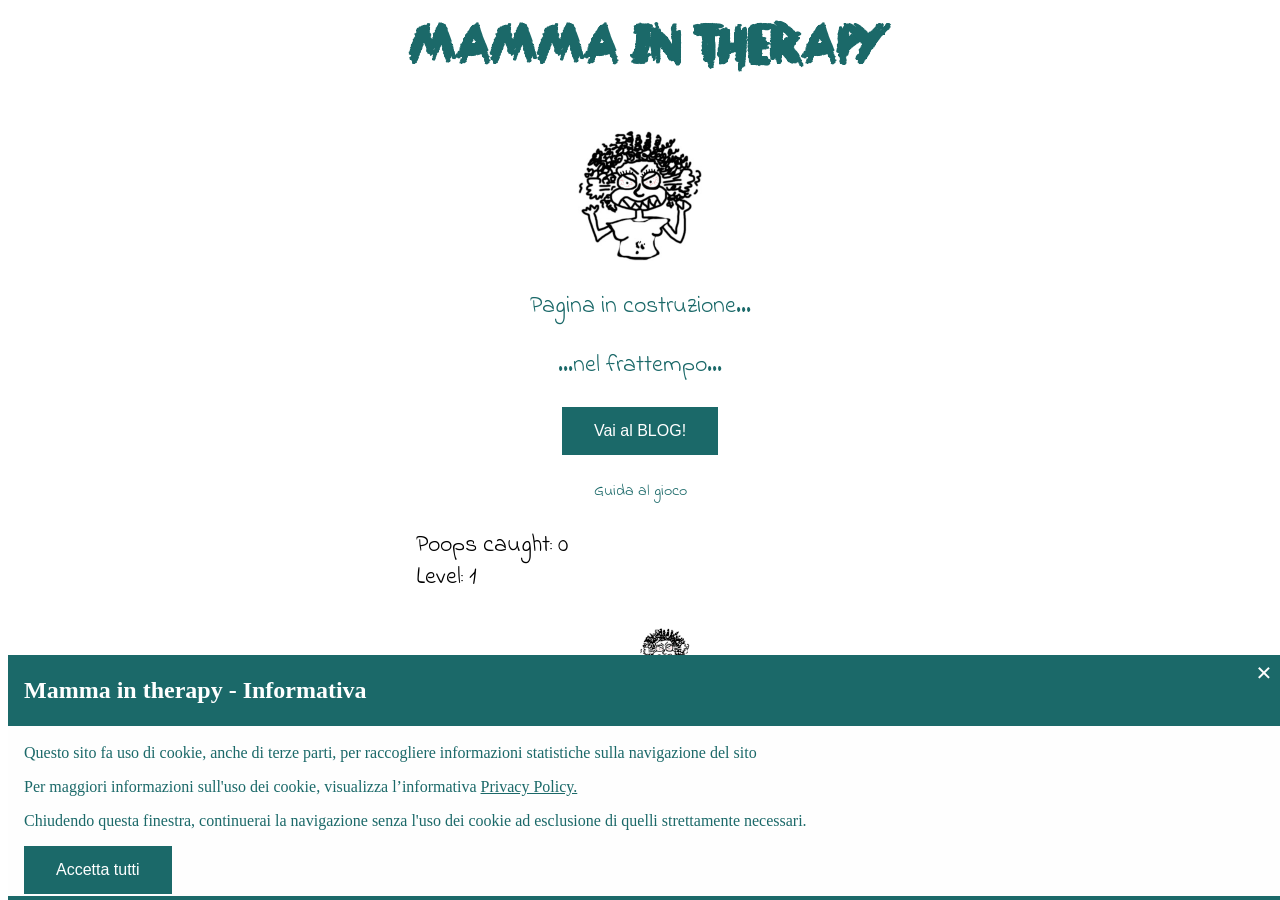
==== index.html @ 865dc008 "Initial import" ====
<!doctype html>

<html lang="it">
<head>
  <meta charset="utf-8">
  <meta name="viewport" content="width=device-width, initial-scale=1">

  <title>mammaintherapy - Home Page</title>
  <meta name="description" content="Storie di sopravvivenza familiare: esperienze di vita, amore e tanto disagio">
  <meta name="author" content="Beatrice Santucci">

  <meta property="og:title" content="mammaintherapy - Home Page">
  <meta property="og:type" content="website">
  <meta property="og:url" content="https://mammaintherapy.it/">
  <meta property="og:description" content="Storie di sopravvivenza familiare: esperienze di vita, amore e tanto disagio">
  <!--<meta property="og:image" content="image.png">-->

  <link rel="icon" href="/favicon.ico">

  
 <link href='https://fonts.googleapis.com' rel='preconnect'/>
<link crossorigin='anonymous' href='https://fonts.gstatic.com' rel='preconnect'/>
<link href='https://fonts.googleapis.com' rel='preconnect'/>
<link crossorigin='anonymous' href='https://fonts.gstatic.com' rel='preconnect'/>
<link href='https://fonts.googleapis.com/css2?family=Indie+Flower&amp;family=Rock+Salt&amp;display=swap' rel='stylesheet'/>
<script src="https://ajax.googleapis.com/ajax/libs/jquery/3.5.1/jquery.min.js"></script>
<link href="css/style.css" rel="stylesheet"/>
<script src="js/mit.js"></script>


</head>
<body>
	
<div class="wrapper homepage">
  <header class="main-head"><h1>MAMMA IN THERAPY</h1></header>
  <article class="content">
    <img src="img/logo.jpg" width="125" alt="Logo Mamma in therapy"/>
    
  <p>Pagina in costruzione...</p>
  <p>...nel frattempo...</p>
  <p><button type="button"  class="button" onclick="goToBlog();">Vai al BLOG!</button></p>
  
<div class="tooltip">Guida al gioco
  <span class="tooltiptext">Nessuno ha le istruzioni....</span>
</div>
   <div>
   <canvas id="responsive-canvas" ></canvas>
    <script src="js/game_v1.js"></script>
</div>
  </article>
  <aside class="side"></aside>
  <div class="ad"></div>
  <footer class="main-footer">
	<a href="https://www.instagram.com/mammaintherapy/"><img src="img/instagram.jpeg" width="50" alt="instagram"/> </a><a href="https://www.facebook.com/MammainTherapy"><img src="img/logo_fb.png" width="50" alt="Facebook"/> </a>
    <p>© 2022 Mamma in Therapy |  <a href="https://blog.mammaintherapy.it/p/privacy-policy-semplificata.html" title="Privacy Policy."> Privacy Policy</a> | <a href="mailto:info@mammaintherapy.it">Contattami</a> </p>
  </footer>
</div>
	
</body>

<!-- Google Analytics -->
<script>
function goToBlog(){
gaSendEvent("link","goToBlog","goToBlog");
window.location.href='https://blog.mammaintherapy.it/';
}

</script>
<!-- End Google Analytics -->

</html>
---- css/style.css ----
@font-face { font-family: ThinkNothing; src: url('ThinkNothing.otf'); } 


body {
	background-color:white;
	color:#1b6969;
	height: 90vh;
}

.homepage body {
	background-color:white;
	color:#1b6969;
	height: 90vh;
	text-align: center;
}

.homepage {
	text-align: center;
}
.homepage h1 {
            font-family: 'ThinkNothing';
			margin-top: 0.3em;
			
			font-size: 3.0em;
        }
        
.homepage p{
	text-align: center;
	font-family: 'Indie Flower';
	font-size: 1.5em;
}

.banner_wrapper p{
	text-align: center;
	font-size: 1.5em;
	family: 'Open Sans';
}

.main-footer p{
	text-align: center;
	font-family: 'Indie Flower';
	font-size: 1em;
}

a {
	color: #1b6969;
}

.button {
  background-color: #1b6969; /* Green */
  border: none;
  color: white;
  padding: 15px 32px;
  text-align: center;
  text-decoration: none;
cursor: pointer;
  font-size: 16px;
}

#responsive-canvas {
  width: 100%;
  min-height: 200px;
  max-height: 250px;
  max-width: 512px;
}

.main-head {
  grid-area: header;
}
.content {
  grid-area: content;
}
.main-nav {
  grid-area: nav;
}
.side {
  grid-area: sidebar;
}
.ad {
  grid-area: ad;
}
.main-footer {
  grid-area: footer;
}

.wrapper {
  display: grid;
  gap: 20px;
  grid-template-areas:
    "header"
    "nav"
    "content"
    "sidebar"
    "ad"
    "footer";
}

.tooltip {
  position: relative;
  display: inline-block;
  font-family: 'Indie Flower';
}

.tooltip .tooltiptext {
  visibility: hidden;
  width: 120px;
  background-color: #555;
  color: #fff;
  text-align: center;
  border-radius: 6px;
  padding: 5px 0;
  position: absolute;
  z-index: 1;
  bottom: 50%;
  left: 50%;
  margin-left: -5px;
  opacity: 0;
  transition: opacity 0.3s;
}

.tooltip .tooltiptext::after {
  content: "";
  position: absolute;
  top: 100%;
  left: 50%;
  margin-left: -5px;
  border-width: 5px;
  border-style: solid;
  border-color: #555 transparent transparent transparent;
}

.tooltip:hover .tooltiptext {
  visibility: visible;
  opacity: 1;
}

/* The Modal (background) */
.modal {
  display: none; /* Hidden by default */
  position: fixed; /* Stay in place */
  z-index: 1; /* Sit on top */
  left: 0;
  top: 0;
  width: 100%; /* Full width */
  height: 100%; /* Full height */
  overflow: auto; /* Enable scroll if needed */
  background-color: rgb(0,0,0); /* Fallback color */
  background-color: rgba(0,0,0,0.4); /* Black w/ opacity */
  -webkit-animation-name: fadeIn; /* Fade in the background */
  -webkit-animation-duration: 0.4s;
  animation-name: fadeIn;
  animation-duration: 0.4s
}

/* Modal Content */
.modal-content {
  position: fixed;
  bottom: 0;
  background-color: #fefefe;
  width: 100%;
  z-index: 100;
  -webkit-animation-name: slideIn;
  -webkit-animation-duration: 0.4s;
  animation-name: slideIn;
  animation-duration: 0.4s
}

/* The Close Button */
.close {
  color: white;
  float: right;
  font-size: 28px;
  font-weight: bold;
}

.close:hover,
.close:focus {
  color: #000;
  text-decoration: none;
  cursor: pointer;
}

.modal-header {
  padding: 2px 16px;
  background-color: #1b6969;
  color: white;
}

.modal-body {padding: 2px 16px;}

.modal-footer {
  padding: 2px 16px;
  background-color: #1b6969;
  color: white;
}

/* Add Animation */
@-webkit-keyframes slideIn {
  from {bottom: -300px; opacity: 0} 
  to {bottom: 0; opacity: 1}
}

@keyframes slideIn {
  from {bottom: -300px; opacity: 0}
  to {bottom: 0; opacity: 1}
}

@-webkit-keyframes fadeIn {
  from {opacity: 0} 
  to {opacity: 1}
}

@keyframes fadeIn {
  from {opacity: 0} 
  to {opacity: 1}
}


@media (min-width: 500px) {
  .wrapper {
    grid-template-columns: 1fr 3fr;
    grid-template-areas:
      "header  header"
      "nav     nav"
      "sidebar content"
      "ad      footer";
  }
  nav ul {
    display: flex;
    justify-content: space-between;
  }
}

@media (min-width: 700px) {
  .wrapper {
    grid-template-columns: 1fr 4fr 1fr;
    grid-template-areas:
      "header header  header"
      "nav    content sidebar"
      "nav    content ad"
      "footer footer  footer"
   }
   nav ul {
     flex-direction: column;
   }
}
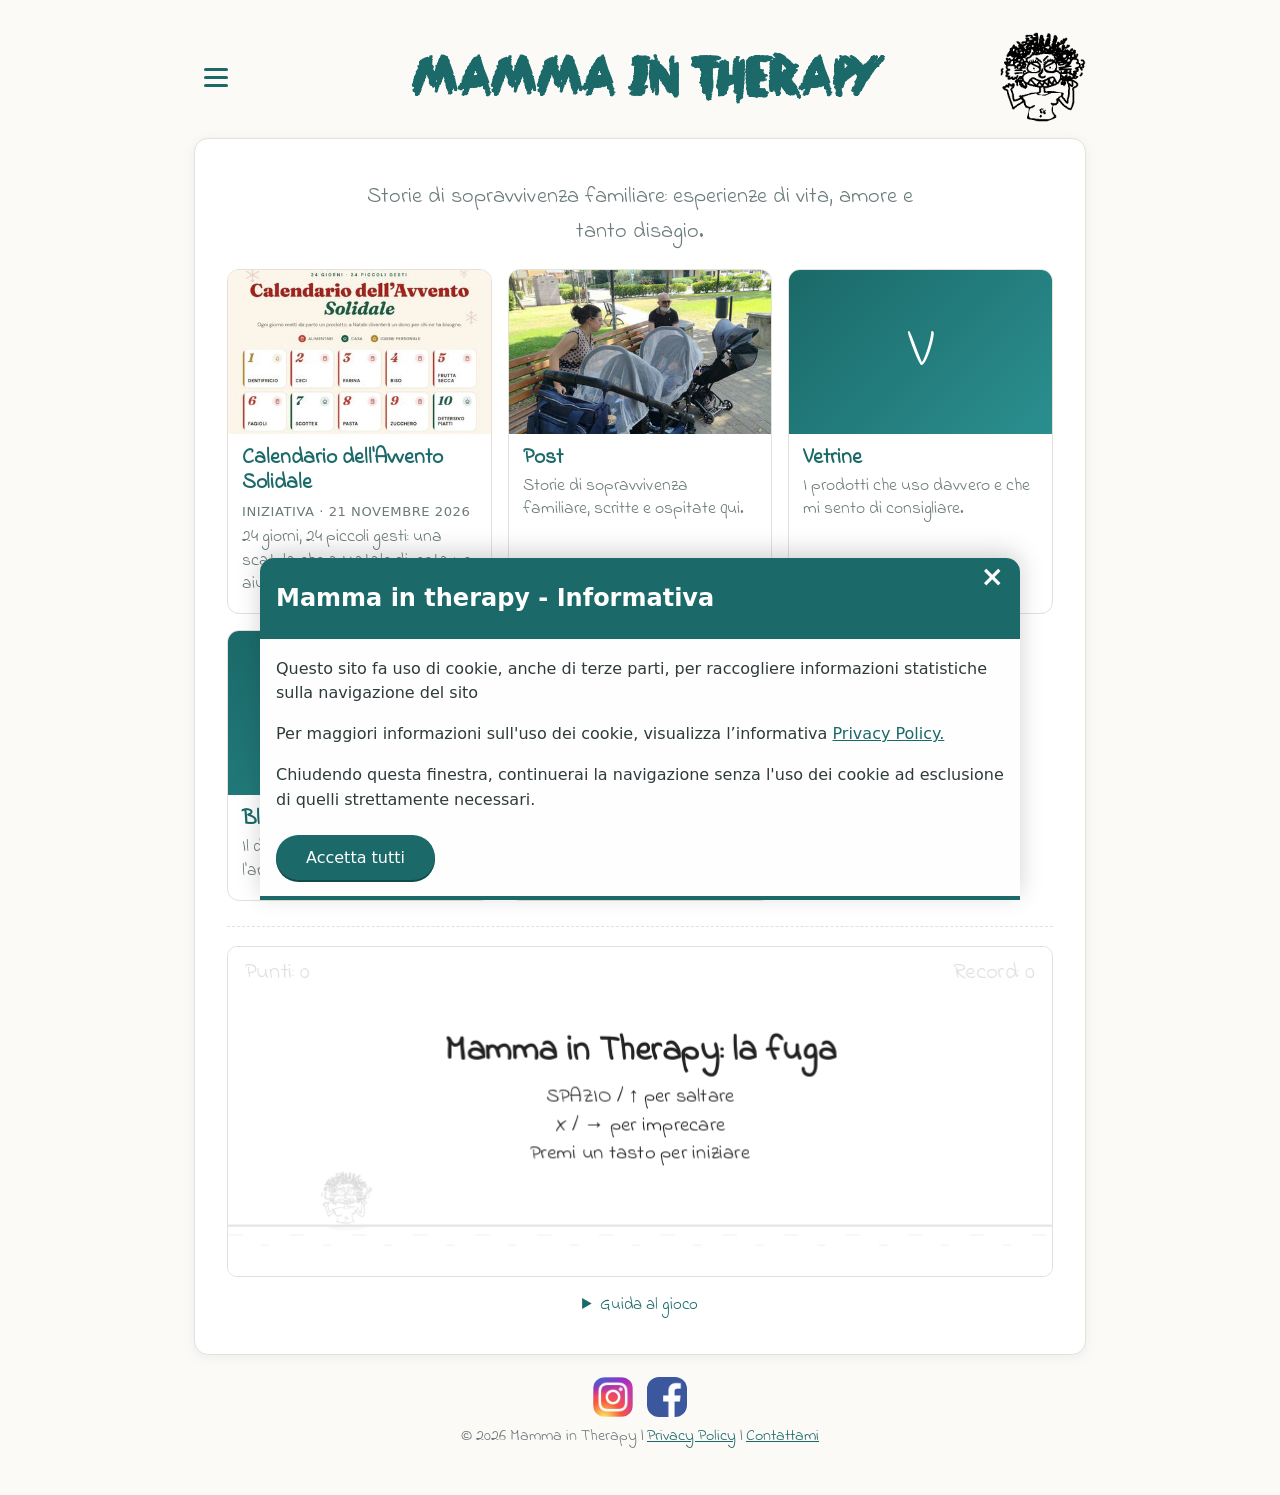
==== commit f5dadcb7: "Site v2: navigation, sections, post template, lighter pages Navigation and sections - Shared header " ====
--- a/index.html
+++ b/index.html
@@ -8,64 +8,126 @@
   <title>mammaintherapy - Home Page</title>
   <meta name="description" content="Storie di sopravvivenza familiare: esperienze di vita, amore e tanto disagio">
   <meta name="author" content="Beatrice Santucci">
+  <meta name="theme-color" content="#1b6969">
 
   <meta property="og:title" content="mammaintherapy - Home Page">
   <meta property="og:type" content="website">
   <meta property="og:url" content="https://mammaintherapy.it/">
   <meta property="og:description" content="Storie di sopravvivenza familiare: esperienze di vita, amore e tanto disagio">
-  <!--<meta property="og:image" content="image.png">-->
+  <meta property="og:image" content="https://mammaintherapy.it/img/logo-250.png">
 
   <link rel="icon" href="/favicon.ico">
 
-  
- <link href='https://fonts.googleapis.com' rel='preconnect'/>
-<link crossorigin='anonymous' href='https://fonts.gstatic.com' rel='preconnect'/>
-<link href='https://fonts.googleapis.com' rel='preconnect'/>
-<link crossorigin='anonymous' href='https://fonts.gstatic.com' rel='preconnect'/>
-<link href='https://fonts.googleapis.com/css2?family=Indie+Flower&amp;family=Rock+Salt&amp;display=swap' rel='stylesheet'/>
-<script src="https://ajax.googleapis.com/ajax/libs/jquery/3.5.1/jquery.min.js"></script>
-<link href="css/style.css" rel="stylesheet"/>
-<script src="js/mit.js"></script>
-
-
+  <link rel="preconnect" href="https://fonts.googleapis.com">
+  <link rel="preconnect" href="https://fonts.gstatic.com" crossorigin>
+  <link rel="preload" href="css/ThinkNothing.woff2" as="font" type="font/woff2" crossorigin>
+  <link href="https://fonts.googleapis.com/css2?family=Indie+Flower&amp;display=swap" rel="stylesheet">
+  <link href="css/style.css" rel="stylesheet">
+  <script src="js/mit.js" defer></script>
+  <script src="js/game_v2.js" defer></script>
 </head>
 <body>
-	
+
 <div class="wrapper homepage">
-  <header class="main-head"><h1>MAMMA IN THERAPY</h1></header>
-  <article class="content">
-    <img src="img/logo.jpg" width="125" alt="Logo Mamma in therapy"/>
-    
-  <p>Pagina in costruzione...</p>
-  <p>...nel frattempo...</p>
-  <p><button type="button"  class="button" onclick="goToBlog();">Vai al BLOG!</button></p>
-  
-<div class="tooltip">Guida al gioco
-  <span class="tooltiptext">Nessuno ha le istruzioni....</span>
-</div>
-   <div>
-   <canvas id="responsive-canvas" ></canvas>
-    <script src="js/game_v1.js"></script>
-</div>
-  </article>
-  <aside class="side"></aside>
-  <div class="ad"></div>
+  <header class="main-head">
+    <nav class="main-nav" aria-label="Menu principale">
+      <details class="menu">
+        <summary aria-label="Apri il menu" title="Menu"><span class="menu-icon"></span></summary>
+        <ul class="menu-list">
+          <li><a href="/" aria-current="page">Home</a></li>
+          <li><a href="/vetrine.html">Vetrine</a></li>
+          <li><a href="https://blog.mammaintherapy.it/">Blog</a></li>
+          <li><a href="/post.html">Post</a></li>
+          <li><a href="/iniziative.html">Iniziative</a></li>
+          <li><a href="/about-me.html">About me</a></li>
+        </ul>
+      </details>
+    </nav>
+    <h1><a href="/">MAMMA IN THERAPY</a></h1>
+    <img class="head-logo" src="img/logo-250.png" width="86" height="90" alt="Logo Mamma in therapy">
+  </header>
+
+  <main class="content">
+    <p class="lead section-intro">Storie di sopravvivenza familiare: esperienze di vita, amore e tanto disagio.</p>
+
+    <ul class="cards">
+      <li>
+      <a class="card" href="/articles/20261121_calendario_avvento.html">
+        <img class="card-cover" src="img/articles/20261121_calendario_avvento-400.jpg" width="400" height="250" alt="Calendario dell'Avvento Solidale" loading="lazy">
+        <div class="card-body">
+          <h3 class="card-title">Calendario dell'Avvento Solidale</h3>
+        <p class="card-meta">Iniziativa · 21 Novembre 2026</p>
+          <p class="card-text">24 giorni, 24 piccoli gesti: una scatola che a Natale diventa un aiuto concreto.</p>
+        </div>
+      </a>
+      </li>
+      <li>
+      <a class="card" href="/post.html">
+        <img class="card-cover" src="img/articles/i-nuovi-noi-400.jpg" width="400" height="250" alt="I nuovi Noi" loading="lazy">
+        <div class="card-body">
+          <h3 class="card-title">Post</h3>
+          <p class="card-text">Storie di sopravvivenza familiare, scritte e ospitate qui.</p>
+        </div>
+      </a>
+      </li>
+      <li>
+      <a class="card" href="/vetrine.html">
+        <span class="card-cover card-cover--draw" aria-hidden="true">V</span>
+        <div class="card-body">
+          <h3 class="card-title">Vetrine</h3>
+          <p class="card-text">I prodotti che uso davvero e che mi sento di consigliare.</p>
+        </div>
+      </a>
+      </li>
+      <li>
+      <a class="card" href="https://blog.mammaintherapy.it/" rel="noopener" onclick="goToBlog(); return false;">
+        <span class="card-cover card-cover--draw" aria-hidden="true">B</span>
+        <div class="card-body">
+          <h3 class="card-title">Blog</h3>
+          <p class="card-text">Il diario completo, con tutto l'archivio degli anni passati.</p>
+        </div>
+      </a>
+      </li>
+      <li>
+      <a class="card" href="/about-me.html">
+        <img class="card-cover" src="img/articles/about-me-400.jpg" width="400" height="250" alt="Primo piano in bianco e nero degli occhi di Beatrice" loading="lazy">
+        <div class="card-body">
+          <h3 class="card-title">About me</h3>
+          <p class="card-text">Chi sono, come è nato Mamma in Therapy e perché.</p>
+        </div>
+      </a>
+      </li>
+    </ul>
+
+    <section class="game" aria-label="Il gioco di Mamma in Therapy">
+      <canvas id="mit-runner" width="800" height="320"></canvas>
+      <details class="game-help">
+        <summary>Guida al gioco</summary>
+        <p>
+          Da fermi: un tasto qualsiasi (o un tocco) per iniziare.<br>
+          <strong>SPAZIO</strong> o <strong>&#8593;</strong> per saltare,
+          <strong>X</strong> o <strong>&#8594;</strong> per imprecare e far sparire i guai.<br>
+          Da telefono: tocca a sinistra per saltare, a destra per imprecare.
+        </p>
+      </details>
+    </section>
+  </main>
+
   <footer class="main-footer">
-	<a href="https://www.instagram.com/mammaintherapy/"><img src="img/instagram.jpeg" width="50" alt="instagram"/> </a><a href="https://www.facebook.com/MammainTherapy"><img src="img/logo_fb.png" width="50" alt="Facebook"/> </a>
-    <p>© 2022 Mamma in Therapy |  <a href="https://blog.mammaintherapy.it/p/privacy-policy-semplificata.html" title="Privacy Policy."> Privacy Policy</a> | <a href="mailto:info@mammaintherapy.it">Contattami</a> </p>
+    <p class="social">
+      <a href="https://www.instagram.com/mammaintherapy/" aria-label="Mamma in Therapy su Instagram"><img src="img/instagram.jpeg" width="40" height="40" alt="" loading="lazy"></a>
+      <a href="https://www.facebook.com/MammainTherapy" aria-label="Mamma in Therapy su Facebook"><img src="img/logo_fb.png" width="40" height="40" alt="" loading="lazy"></a>
+    </p>
+    <p>&copy; 2026 Mamma in Therapy | <a href="https://blog.mammaintherapy.it/p/privacy-policy-semplificata.html" title="Privacy Policy."> Privacy Policy</a> | <a href="mailto:info@mammaintherapy.it">Contattami</a></p>
   </footer>
 </div>
-	
-</body>
 
-<!-- Google Analytics -->
 <script>
 function goToBlog(){
-gaSendEvent("link","goToBlog","goToBlog");
-window.location.href='https://blog.mammaintherapy.it/';
+	gaSendEvent("link","goToBlog","goToBlog");
+	window.location.href='https://blog.mammaintherapy.it/';
 }
+</script>
 
-</script>
-<!-- End Google Analytics -->
-
+</body>
 </html>
--- a/css/style.css
+++ b/css/style.css
@@ -1,246 +1,664 @@
-@font-face { font-family: ThinkNothing; src: url('ThinkNothing.otf'); } 
-
+/* =========================================================
+   Mamma in Therapy - foglio di stile
+   ========================================================= */
+
+@font-face {
+	font-family: ThinkNothing;
+	src: url('ThinkNothing.woff2') format('woff2'),
+	     url('ThinkNothing.otf') format('opentype');
+	font-display: swap;
+	/* Gli apostrofi (U+0027 e U+2019) in questo font sono due scarabocchi:
+	   li si esclude e ricadono sul font successivo della pila (Indie Flower). */
+	unicode-range: U+0000-0026, U+0028-2018, U+201A-10FFFF;
+}
+
+:root {
+	--mit-ink: #1b6969;
+	--mit-ink-dark: #124a4a;
+	--mit-text: #2f3b3b;
+	--mit-muted: #6b7a7a;
+	--mit-paper: #fbfaf7;
+	--mit-card: #ffffff;
+	--mit-line: #e4e1d9;
+	--mit-radius: 14px;
+	--mit-shadow: 0 2px 12px rgba(27, 105, 105, 0.08);
+	--font-hand: 'Indie Flower', 'Segoe Print', 'Bradley Hand', cursive;
+	--font-display: 'ThinkNothing', 'Indie Flower', cursive;
+	--font-ui: system-ui, -apple-system, 'Segoe UI', Roboto, Helvetica, Arial, sans-serif;
+}
+
+*, *::before, *::after { box-sizing: border-box; }
+
+html { -webkit-text-size-adjust: 100%; }
 
 body {
-	background-color:white;
-	color:#1b6969;
-	height: 90vh;
-}
-
-.homepage body {
-	background-color:white;
-	color:#1b6969;
-	height: 90vh;
-	text-align: center;
-}
-
-.homepage {
-	text-align: center;
-}
+	margin: 0;
+	min-height: 100vh;
+	background-color: var(--mit-paper);
+	color: var(--mit-text);
+	font-family: var(--font-ui);
+	line-height: 1.55;
+}
+
+a { color: var(--mit-ink); }
+
+img { max-width: 100%; }
+
+/* ---------------------------------------------------------
+   Impianto di pagina
+   --------------------------------------------------------- */
+
+.main-head { grid-area: header; }
+.content   { grid-area: content; }
+.side      { grid-area: sidebar; }
+.ad        { grid-area: ad; }
+.main-footer { grid-area: footer; }
+
+.wrapper {
+	display: grid;
+	gap: 20px;
+	grid-template-areas:
+		"header"
+		"nav"
+		"content"
+		"sidebar"
+		"ad"
+		"footer";
+}
+
+/* Pagine a colonna unica (home, 404, articoli): contenuto centrato,
+   niente colonne vuote che stringono il testo. */
+.wrapper.homepage {
+	grid-template-columns: minmax(0, 1fr);
+	grid-template-areas:
+		"header"
+		"content"
+		"footer";
+	gap: 16px;
+	max-width: 940px;
+	min-height: 100vh;
+	margin: 0 auto;
+	padding: 24px 16px 32px;
+	align-content: start;
+	text-align: center;
+}
+
+/* Le aree laterali esistono ancora nel markup di alcune pagine: se sono
+   vuote non devono occupare spazio. */
+.homepage .side:empty,
+.homepage .ad:empty { display: none; }
+
+/* ---------------------------------------------------------
+   Testata: menu a sinistra, titolo al centro, logo a destra
+   --------------------------------------------------------- */
+
+.main-head {
+	display: grid;
+	grid-template-columns: auto minmax(0, 1fr) auto;
+	align-items: center;
+	gap: 8px;
+	text-align: center;
+}
+
+.main-head h1 { min-width: 0; }
+
+.main-nav {
+	justify-self: start;
+	min-width: 64px;
+}
+
+.head-logo {
+	justify-self: end;
+	width: 64px;
+	height: auto;
+}
+
+/* Menu senza JavaScript: <details> è già apribile da tastiera e da tocco. */
+.menu { position: relative; }
+
+.menu > summary {
+	display: flex;
+	align-items: center;
+	justify-content: center;
+	width: 44px;
+	height: 44px;
+	border-radius: 10px;
+	cursor: pointer;
+	list-style: none;
+	color: var(--mit-ink);
+}
+
+.menu > summary::-webkit-details-marker { display: none; }
+.menu > summary::marker { content: ''; }
+.menu > summary:hover { background: #eef5f4; }
+
+.menu > summary:focus-visible {
+	outline: 3px solid #9ad1d1;
+	outline-offset: 2px;
+}
+
+/* Le tre barre */
+.menu-icon,
+.menu-icon::before,
+.menu-icon::after {
+	display: block;
+	width: 24px;
+	height: 3px;
+	border-radius: 3px;
+	background: currentColor;
+}
+
+.menu-icon { position: relative; }
+
+.menu-icon::before,
+.menu-icon::after {
+	content: '';
+	position: absolute;
+	left: 0;
+}
+
+.menu-icon::before { top: -8px; }
+.menu-icon::after  { top: 8px; }
+
+.menu-list {
+	position: absolute;
+	top: calc(100% + 6px);
+	left: 0;
+	z-index: 20;
+	min-width: 190px;
+	margin: 0;
+	padding: 8px;
+	list-style: none;
+	text-align: left;
+	background: var(--mit-card);
+	border: 1px solid var(--mit-line);
+	border-radius: 12px;
+	box-shadow: 0 6px 20px rgba(27, 105, 105, 0.14);
+}
+
+.menu-list a {
+	display: block;
+	padding: 9px 12px;
+	border-radius: 8px;
+	font-family: var(--font-hand);
+	font-size: 1.2rem;
+	line-height: 1.2;
+	text-decoration: none;
+	color: var(--mit-ink);
+}
+
+.menu-list a:hover,
+.menu-list a:focus-visible { background: #eef5f4; }
+
+.menu-list a[aria-current="page"] {
+	background: var(--mit-ink);
+	color: #fff;
+}
+
 .homepage h1 {
-            font-family: 'ThinkNothing';
-			margin-top: 0.3em;
-			
-			font-size: 3.0em;
-        }
-        
-.homepage p{
-	text-align: center;
-	font-family: 'Indie Flower';
-	font-size: 1.5em;
-}
-
-.banner_wrapper p{
-	text-align: center;
-	font-size: 1.5em;
-	family: 'Open Sans';
-}
-
-.main-footer p{
-	text-align: center;
-	font-family: 'Indie Flower';
+	font-family: var(--font-display);
+	font-size: clamp(1.6rem, 5.2vw, 2.9rem);
+	line-height: 1.1;
+	letter-spacing: 0.01em;
+	color: var(--mit-ink);
+	margin: 0.2em 0 0;
+}
+
+.main-head a {
+	color: inherit;
+	text-decoration: none;
+}
+
+.content {
+	background: var(--mit-card);
+	border: 1px solid var(--mit-line);
+	border-radius: var(--mit-radius);
+	box-shadow: var(--mit-shadow);
+	padding: 24px 18px 28px;
+}
+
+.homepage p {
+	text-align: center;
+	font-family: var(--font-hand);
+	font-size: clamp(1.15rem, 3.4vw, 1.4rem);
+	margin: 0.4em 0;
+}
+
+.site-logo {
+	display: block;
+	width: 125px;
+	height: auto;
+	margin: 0 auto 0.6em;
+}
+
+.lead { color: var(--mit-muted); }
+
+/* ---------------------------------------------------------
+   Card dei contenuti in evidenza
+   --------------------------------------------------------- */
+
+.cards {
+	display: grid;
+	grid-template-columns: repeat(auto-fill, minmax(210px, 1fr));
+	gap: 16px;
+	margin: 1.2em 0 0;
+	padding: 0;
+	list-style: none;
+	text-align: left;
+}
+
+.cards > li { display: flex; }
+
+.card {
+	display: flex;
+	flex-direction: column;
+	height: 100%;
+	overflow: hidden;
+	border: 1px solid var(--mit-line);
+	border-radius: 12px;
+	background: var(--mit-card);
+	color: inherit;
+	text-decoration: none;
+	transition: transform 0.15s ease, box-shadow 0.15s ease, border-color 0.15s ease;
+}
+
+.card:hover {
+	transform: translateY(-3px);
+	border-color: #cfe0de;
+	box-shadow: 0 8px 20px rgba(27, 105, 105, 0.12);
+}
+
+.card:focus-visible {
+	outline: 3px solid #9ad1d1;
+	outline-offset: 2px;
+}
+
+.card-cover {
+	display: block;
+	width: 100%;
+	height: auto;
+	aspect-ratio: 400 / 250;
+	object-fit: cover;
+	background: #eef5f4;
+}
+
+/* Copertina disegnata in CSS per le sezioni senza foto: nessuna richiesta in più */
+.card-cover--draw {
+	display: grid;
+	place-items: center;
+	background: linear-gradient(135deg, var(--mit-ink), #2b8f8f);
+	color: #fff;
+	font-family: var(--font-hand);
+	font-size: 3.4rem;
+	line-height: 1;
+}
+
+.card-body {
+	display: flex;
+	flex-direction: column;
+	gap: 4px;
+	padding: 12px 14px 16px;
+}
+
+.card-title {
+	margin: 0;
+	font-family: var(--font-hand);
+	font-size: 1.35rem;
+	line-height: 1.15;
+	color: var(--mit-ink);
+}
+
+.card .card-text {
+	margin: 0;
+	font-family: var(--font-hand);
+	font-size: 1.1rem;
+	line-height: 1.35;
+	color: var(--mit-muted);
+	text-align: left;
+}
+
+.card .card-meta {
+	margin: 2px 0 0;
+	font-family: var(--font-ui);
+	font-size: 0.82rem;
+	color: var(--mit-muted);
+	text-align: left;
+	text-transform: uppercase;
+	letter-spacing: 0.04em;
+}
+
+/* Segnaposto delle sezioni ancora da scrivere */
+.homepage .page-wip {
+	margin: 1.2em auto 0;
+	max-width: 34ch;
+	padding: 14px 16px;
+	border: 1px dashed var(--mit-line);
+	border-radius: 12px;
+	background: #f8f7f3;
+	color: var(--mit-muted);
+	font-family: var(--font-hand);
+}
+
+.homepage .section-intro {
+	max-width: 56ch;
+	margin-left: auto;
+	margin-right: auto;
+}
+
+/* ---------------------------------------------------------
+   Bottoni
+   --------------------------------------------------------- */
+
+.button {
+	display: inline-block;
+	margin-top: 0.4em;
+	padding: 13px 30px;
+	border: none;
+	border-radius: 999px;
+	background-color: var(--mit-ink);
+	color: #fff;
+	font-family: var(--font-ui);
+	font-size: 1rem;
+	text-align: center;
+	text-decoration: none;
+	cursor: pointer;
+	box-shadow: 0 2px 0 var(--mit-ink-dark);
+	transition: background-color 0.15s ease, transform 0.15s ease, box-shadow 0.15s ease;
+}
+
+.button:hover {
+	background-color: var(--mit-ink-dark);
+	transform: translateY(-1px);
+	box-shadow: 0 3px 0 var(--mit-ink-dark);
+}
+
+.button:active {
+	transform: translateY(2px);
+	box-shadow: none;
+}
+
+.button:focus-visible {
+	outline: 3px solid #9ad1d1;
+	outline-offset: 2px;
+}
+
+/* ---------------------------------------------------------
+   Il gioco (runner v2 - js/game_v2.js)
+   --------------------------------------------------------- */
+
+.game {
+	margin-top: 1.6em;
+	padding-top: 1.2em;
+	border-top: 1px dashed var(--mit-line);
+}
+
+/* Le dimensioni reali del canvas le calcola lo script sulla larghezza del
+   contenitore: qui solo posizione e aspetto. */
+#mit-runner {
+	display: block;
+	width: 100%;
+	max-width: 100%;
+	height: auto;
+	aspect-ratio: 800 / 320;
+	margin: 0 auto;
+	border: 1px solid var(--mit-line);
+	border-radius: 10px;
+	background: #fff;
+	cursor: pointer;
+	touch-action: manipulation;
+	-webkit-user-select: none;
+	user-select: none;
+}
+
+.game-help {
+	display: inline-block;
+	margin-top: 0.9em;
+	font-family: var(--font-hand);
+	font-size: 1.05rem;
+	text-align: left;
+}
+
+.game-help summary {
+	cursor: pointer;
+	color: var(--mit-ink);
+	text-align: center;
+	list-style-position: inside;
+}
+
+.game-help summary:focus-visible {
+	outline: 2px solid #9ad1d1;
+	outline-offset: 2px;
+}
+
+.game-help p {
+	max-width: 42ch;
+	margin: 0.6em auto 0;
+	padding: 10px 14px;
+	border-radius: 10px;
+	background: #f2f7f6;
+	color: var(--mit-text);
+	font-size: 1rem;
+	text-align: left;
+}
+
+/* ---------------------------------------------------------
+   Piè di pagina
+   --------------------------------------------------------- */
+
+.main-footer {
+	text-align: center;
+	color: var(--mit-muted);
+}
+
+.main-footer p {
+	text-align: center;
+	font-family: var(--font-hand);
+	font-size: 1rem;
+}
+
+.social {
+	display: flex;
+	justify-content: center;
+	gap: 14px;
+	margin: 0 0 0.2em;
+}
+
+.social a {
+	display: inline-flex;
+	border-radius: 12px;
+	line-height: 0;
+	transition: transform 0.15s ease, box-shadow 0.15s ease;
+}
+
+.social a:hover {
+	transform: translateY(-2px);
+	box-shadow: var(--mit-shadow);
+}
+
+.social a:focus-visible {
+	outline: 3px solid #9ad1d1;
+	outline-offset: 3px;
+}
+
+.social img {
+	width: 40px;
+	height: 40px;
+	border-radius: 12px;
+	display: block;
+}
+
+/* ---------------------------------------------------------
+   Articoli
+   --------------------------------------------------------- */
+
+.article-title {
+	font-family: var(--font-display);
+	font-size: 2em;
+	color: var(--mit-ink);
+	margin-bottom: 0.2em;
+}
+
+.homepage .article-subtitle {
+	font-family: var(--font-hand);
+	font-size: 1.3em;
+	line-height: 1.3;
+	color: var(--mit-text);
+	margin: 0 auto 0.2em;
+	max-width: 46ch;
+}
+
+.article-meta {
+	font-family: var(--font-hand);
 	font-size: 1em;
-}
-
-a {
-	color: #1b6969;
-}
-
-.button {
-  background-color: #1b6969; /* Green */
-  border: none;
-  color: white;
-  padding: 15px 32px;
-  text-align: center;
-  text-decoration: none;
-cursor: pointer;
-  font-size: 16px;
-}
-
-#responsive-canvas {
-  width: 100%;
-  min-height: 200px;
-  max-height: 250px;
-  max-width: 512px;
-}
-
-.main-head {
-  grid-area: header;
-}
-.content {
-  grid-area: content;
-}
-.main-nav {
-  grid-area: nav;
-}
-.side {
-  grid-area: sidebar;
-}
-.ad {
-  grid-area: ad;
-}
-.main-footer {
-  grid-area: footer;
-}
-
-.wrapper {
-  display: grid;
-  gap: 20px;
-  grid-template-areas:
-    "header"
-    "nav"
-    "content"
-    "sidebar"
-    "ad"
-    "footer";
-}
-
-.tooltip {
-  position: relative;
-  display: inline-block;
-  font-family: 'Indie Flower';
-}
-
-.tooltip .tooltiptext {
-  visibility: hidden;
-  width: 120px;
-  background-color: #555;
-  color: #fff;
-  text-align: center;
-  border-radius: 6px;
-  padding: 5px 0;
-  position: absolute;
-  z-index: 1;
-  bottom: 50%;
-  left: 50%;
-  margin-left: -5px;
-  opacity: 0;
-  transition: opacity 0.3s;
-}
-
-.tooltip .tooltiptext::after {
-  content: "";
-  position: absolute;
-  top: 100%;
-  left: 50%;
-  margin-left: -5px;
-  border-width: 5px;
-  border-style: solid;
-  border-color: #555 transparent transparent transparent;
-}
-
-.tooltip:hover .tooltiptext {
-  visibility: visible;
-  opacity: 1;
-}
-
-/* The Modal (background) */
+	color: var(--mit-muted);
+	margin-top: 0;
+}
+
+.article-tags {
+	margin-top: 1.4em;
+	font-family: var(--font-ui);
+	font-size: 0.9rem;
+	color: var(--mit-muted);
+	word-spacing: 0.3em;
+}
+
+.article-image {
+	max-width: 100%;
+	height: auto;
+	display: block;
+	border-radius: 10px;
+	margin: 1em auto;
+}
+
+/* Foto quadrate o verticali: non devono mangiarsi tutta la pagina */
+.article-image--portrait {
+	max-width: min(100%, 420px);
+}
+
+.wrapper .article-body {
+	text-align: left;
+	max-width: 700px;
+	margin: 0 auto;
+}
+
+.wrapper .article-body p {
+	text-align: left;
+	font-family: var(--font-hand);
+	font-size: 1.3em;
+	line-height: 1.6;
+}
+
+.wrapper .article-body img {
+	max-width: 100%;
+	height: auto;
+	display: block;
+	margin: 1em auto;
+}
+
+/* ---------------------------------------------------------
+   Banner cookie / modale (js/mit.js)
+   --------------------------------------------------------- */
+
+.banner_wrapper p {
+	text-align: center;
+	font-size: 1.1rem;
+	font-family: var(--font-ui);
+}
+
 .modal {
-  display: none; /* Hidden by default */
-  position: fixed; /* Stay in place */
-  z-index: 1; /* Sit on top */
-  left: 0;
-  top: 0;
-  width: 100%; /* Full width */
-  height: 100%; /* Full height */
-  overflow: auto; /* Enable scroll if needed */
-  background-color: rgb(0,0,0); /* Fallback color */
-  background-color: rgba(0,0,0,0.4); /* Black w/ opacity */
-  -webkit-animation-name: fadeIn; /* Fade in the background */
-  -webkit-animation-duration: 0.4s;
-  animation-name: fadeIn;
-  animation-duration: 0.4s
-}
-
-/* Modal Content */
+	display: none;
+	position: fixed;
+	z-index: 1;
+	left: 0;
+	top: 0;
+	width: 100%;
+	height: 100%;
+	overflow: auto;
+	background-color: rgba(0, 0, 0, 0.4);
+	animation-name: fadeIn;
+	animation-duration: 0.4s;
+}
+
 .modal-content {
-  position: fixed;
-  bottom: 0;
-  background-color: #fefefe;
-  width: 100%;
-  z-index: 100;
-  -webkit-animation-name: slideIn;
-  -webkit-animation-duration: 0.4s;
-  animation-name: slideIn;
-  animation-duration: 0.4s
-}
-
-/* The Close Button */
+	position: fixed;
+	bottom: 0;
+	left: 0;
+	right: 0;
+	width: 100%;
+	max-width: 760px;
+	margin: 0 auto;
+	z-index: 100;
+	background-color: #fefefe;
+	border-radius: 14px 14px 0 0;
+	box-shadow: 0 -6px 24px rgba(0, 0, 0, 0.18);
+	overflow: hidden;
+	animation-name: slideIn;
+	animation-duration: 0.4s;
+}
+
 .close {
-  color: white;
-  float: right;
-  font-size: 28px;
-  font-weight: bold;
+	color: white;
+	float: right;
+	font-size: 28px;
+	font-weight: bold;
+	line-height: 1.2;
 }
 
 .close:hover,
 .close:focus {
-  color: #000;
-  text-decoration: none;
-  cursor: pointer;
+	color: #cfe7e7;
+	text-decoration: none;
+	cursor: pointer;
 }
 
 .modal-header {
-  padding: 2px 16px;
-  background-color: #1b6969;
-  color: white;
-}
-
-.modal-body {padding: 2px 16px;}
+	padding: 2px 16px;
+	background-color: var(--mit-ink);
+	color: white;
+}
+
+.modal-body { padding: 2px 16px 16px; }
 
 .modal-footer {
-  padding: 2px 16px;
-  background-color: #1b6969;
-  color: white;
-}
-
-/* Add Animation */
-@-webkit-keyframes slideIn {
-  from {bottom: -300px; opacity: 0} 
-  to {bottom: 0; opacity: 1}
+	padding: 2px 16px;
+	background-color: var(--mit-ink);
+	color: white;
 }
 
 @keyframes slideIn {
-  from {bottom: -300px; opacity: 0}
-  to {bottom: 0; opacity: 1}
-}
-
-@-webkit-keyframes fadeIn {
-  from {opacity: 0} 
-  to {opacity: 1}
+	from { transform: translateY(100%); opacity: 0; }
+	to   { transform: translateY(0); opacity: 1; }
 }
 
 @keyframes fadeIn {
-  from {opacity: 0} 
-  to {opacity: 1}
-}
-
-
-@media (min-width: 500px) {
-  .wrapper {
-    grid-template-columns: 1fr 3fr;
-    grid-template-areas:
-      "header  header"
-      "nav     nav"
-      "sidebar content"
-      "ad      footer";
-  }
-  nav ul {
-    display: flex;
-    justify-content: space-between;
-  }
-}
+	from { opacity: 0; }
+	to   { opacity: 1; }
+}
+
+/* ---------------------------------------------------------
+   Schermi larghi e preferenze utente
+   --------------------------------------------------------- */
 
 @media (min-width: 700px) {
-  .wrapper {
-    grid-template-columns: 1fr 4fr 1fr;
-    grid-template-areas:
-      "header header  header"
-      "nav    content sidebar"
-      "nav    content ad"
-      "footer footer  footer"
-   }
-   nav ul {
-     flex-direction: column;
-   }
-}
+	.wrapper {
+		grid-template-columns: 1fr 4fr 1fr;
+		grid-template-areas:
+			"header header  header"
+			"nav    content sidebar"
+			"nav    content ad"
+			"footer footer  footer";
+	}
+	.wrapper.homepage { padding: 32px 24px 40px; }
+	.content { padding: 32px 32px 36px; }
+
+	.head-logo { width: 86px; }
+	.main-nav { min-width: 86px; }
+}
+
+@media (prefers-reduced-motion: reduce) {
+	*, *::before, *::after {
+		animation-duration: 0.001ms !important;
+		animation-iteration-count: 1 !important;
+		transition-duration: 0.001ms !important;
+	}
+}
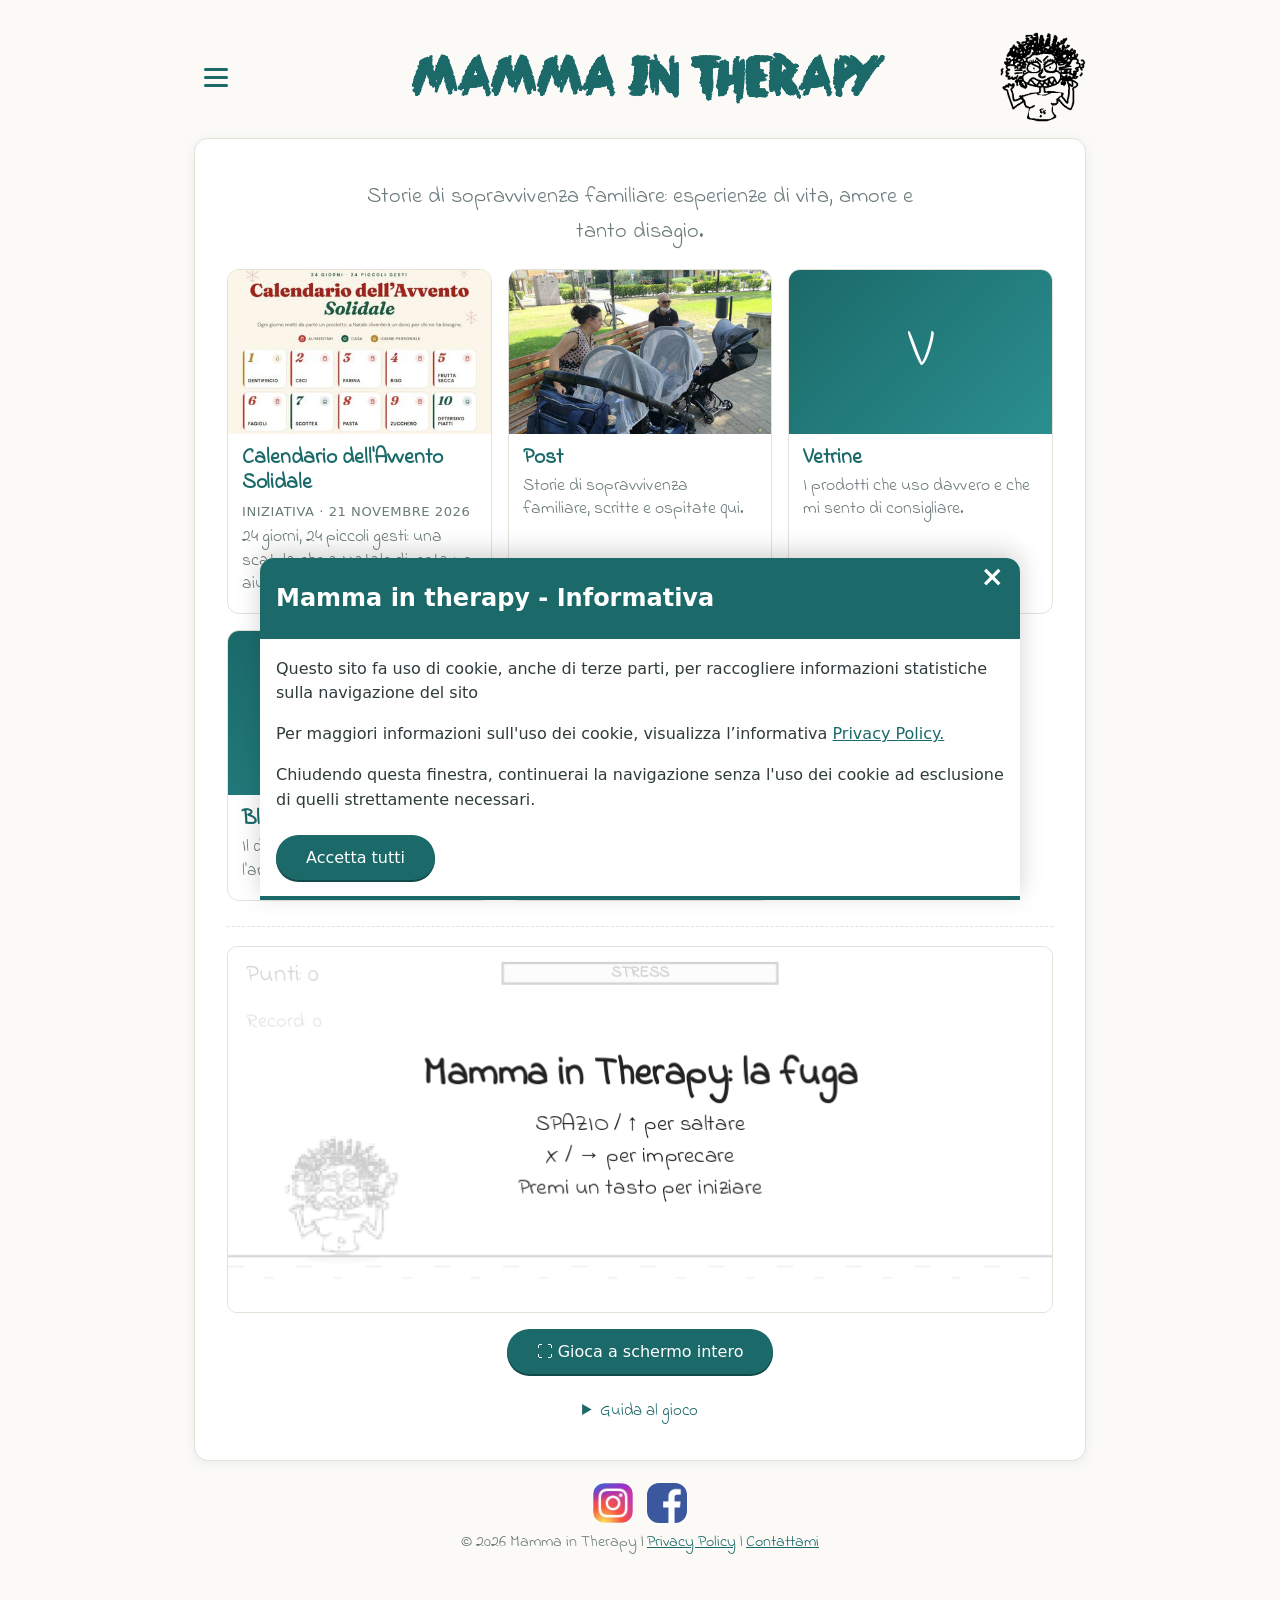
==== commit 0d24b727: "Integra nella home la versione v6 del gioco Il runner passa dalla v2 alla v6: barra dello stress al " ====
--- a/index.html
+++ b/index.html
@@ -24,7 +24,7 @@
   <link href="https://fonts.googleapis.com/css2?family=Indie+Flower&amp;display=swap" rel="stylesheet">
   <link href="css/style.css" rel="stylesheet">
   <script src="js/mit.js" defer></script>
-  <script src="js/game_v2.js" defer></script>
+  <script src="js/game_v3.js" defer></script>
 </head>
 <body>
 
@@ -100,14 +100,28 @@
     </ul>
 
     <section class="game" aria-label="Il gioco di Mamma in Therapy">
-      <canvas id="mit-runner" width="800" height="320"></canvas>
+      <div class="mit-game" id="mit-game">
+        <canvas id="mit-runner" width="720" height="320"></canvas>
+        <button type="button" class="mit-close" id="mit-game-close" aria-label="Chiudi schermo intero">&#10005;</button>
+      </div>
+      <p class="game-actions">
+        <button type="button" class="button" id="mit-game-open">&#9974; Gioca a schermo intero</button>
+      </p>
       <details class="game-help">
         <summary>Guida al gioco</summary>
         <p>
           Da fermi: un tasto qualsiasi (o un tocco) per iniziare.<br>
           <strong>SPAZIO</strong> o <strong>&#8593;</strong> per saltare,
-          <strong>X</strong> o <strong>&#8594;</strong> per imprecare e far sparire i guai.<br>
-          Da telefono: tocca a sinistra per saltare, a destra per imprecare.
+          <strong>X</strong> o <strong>&#8594;</strong> per imprecare e abbattere i cartelli
+          degli scioperi.<br>
+          Da telefono: tocca a sinistra per saltare, a destra per imprecare; a schermo
+          intero compaiono i due pulsanti <strong>SALTA</strong> e <strong>IMPRECA</strong>.
+        </p>
+        <p>
+          Ogni guaio addosso alza la barra dello <strong>stress</strong>: a 100 la partita
+          finisce. Virus e stafilococco ti fanno ammalare e per dieci secondi non si salta.
+          Ogni trenta secondi arrivano quindici secondi di <strong>ferie</strong>: cocktail,
+          birra e libri abbassano lo stress, ma attenzione alla nuvola di pioggia.
         </p>
       </details>
     </section>
--- a/css/style.css
+++ b/css/style.css
@@ -383,13 +383,21 @@
 }
 
 /* ---------------------------------------------------------
-   Il gioco (runner v2 - js/game_v2.js)
+   Il gioco (runner v6 - js/game_v3.js)
    --------------------------------------------------------- */
 
 .game {
 	margin-top: 1.6em;
 	padding-top: 1.2em;
 	border-top: 1px dashed var(--mit-line);
+}
+
+/* Contenitore del gioco: in pagina segue la larghezza della colonna,
+   a schermo intero copre tutto il display. */
+.mit-game {
+	position: relative;
+	width: 100%;
+	background: #fff;
 }
 
 /* Le dimensioni reali del canvas le calcola lo script sulla larghezza del
@@ -399,15 +407,73 @@
 	width: 100%;
 	max-width: 100%;
 	height: auto;
-	aspect-ratio: 800 / 320;
+	aspect-ratio: 720 / 320;
 	margin: 0 auto;
 	border: 1px solid var(--mit-line);
 	border-radius: 10px;
 	background: #fff;
 	cursor: pointer;
-	touch-action: manipulation;
+	touch-action: none;
 	-webkit-user-select: none;
 	user-select: none;
+	-webkit-tap-highlight-color: transparent;
+}
+
+/* Schermo intero "finto": il contenitore si fissa a tutto schermo, così
+   funziona anche su iPhone, dove l'API Fullscreen non vale per i <div>.
+   Dove l'API esiste, lo script la richiede in aggiunta. */
+.mit-game.mit-fs {
+	position: fixed;
+	inset: 0;
+	z-index: 9999;
+	display: flex;
+	align-items: center;
+	justify-content: center;
+	width: auto;
+	height: 100vh;
+	height: 100dvh;
+	padding: env(safe-area-inset-top) env(safe-area-inset-right) env(safe-area-inset-bottom) env(safe-area-inset-left);
+}
+
+.mit-game.mit-fs #mit-runner {
+	aspect-ratio: auto;
+	border: 0;
+	border-radius: 0;
+}
+
+html.mit-fs-lock,
+html.mit-fs-lock body {
+	overflow: hidden;
+	overscroll-behavior: none;
+}
+
+/* Il tasto di chiusura compare solo a schermo intero */
+.mit-close {
+	display: none;
+	position: absolute;
+	top: calc(env(safe-area-inset-top) + 8px);
+	right: calc(env(safe-area-inset-right) + 8px);
+	width: 44px;
+	height: 44px;
+	border: 2px solid var(--mit-ink);
+	border-radius: 50%;
+	background: #fff;
+	color: var(--mit-ink);
+	font-family: var(--font-ui);
+	font-size: 1.1rem;
+	line-height: 1;
+	cursor: pointer;
+}
+
+.mit-game.mit-fs .mit-close { display: block; }
+
+.mit-close:focus-visible {
+	outline: 3px solid #9ad1d1;
+	outline-offset: 2px;
+}
+
+.game-actions {
+	margin: 0.9em 0 0;
 }
 
 .game-help {
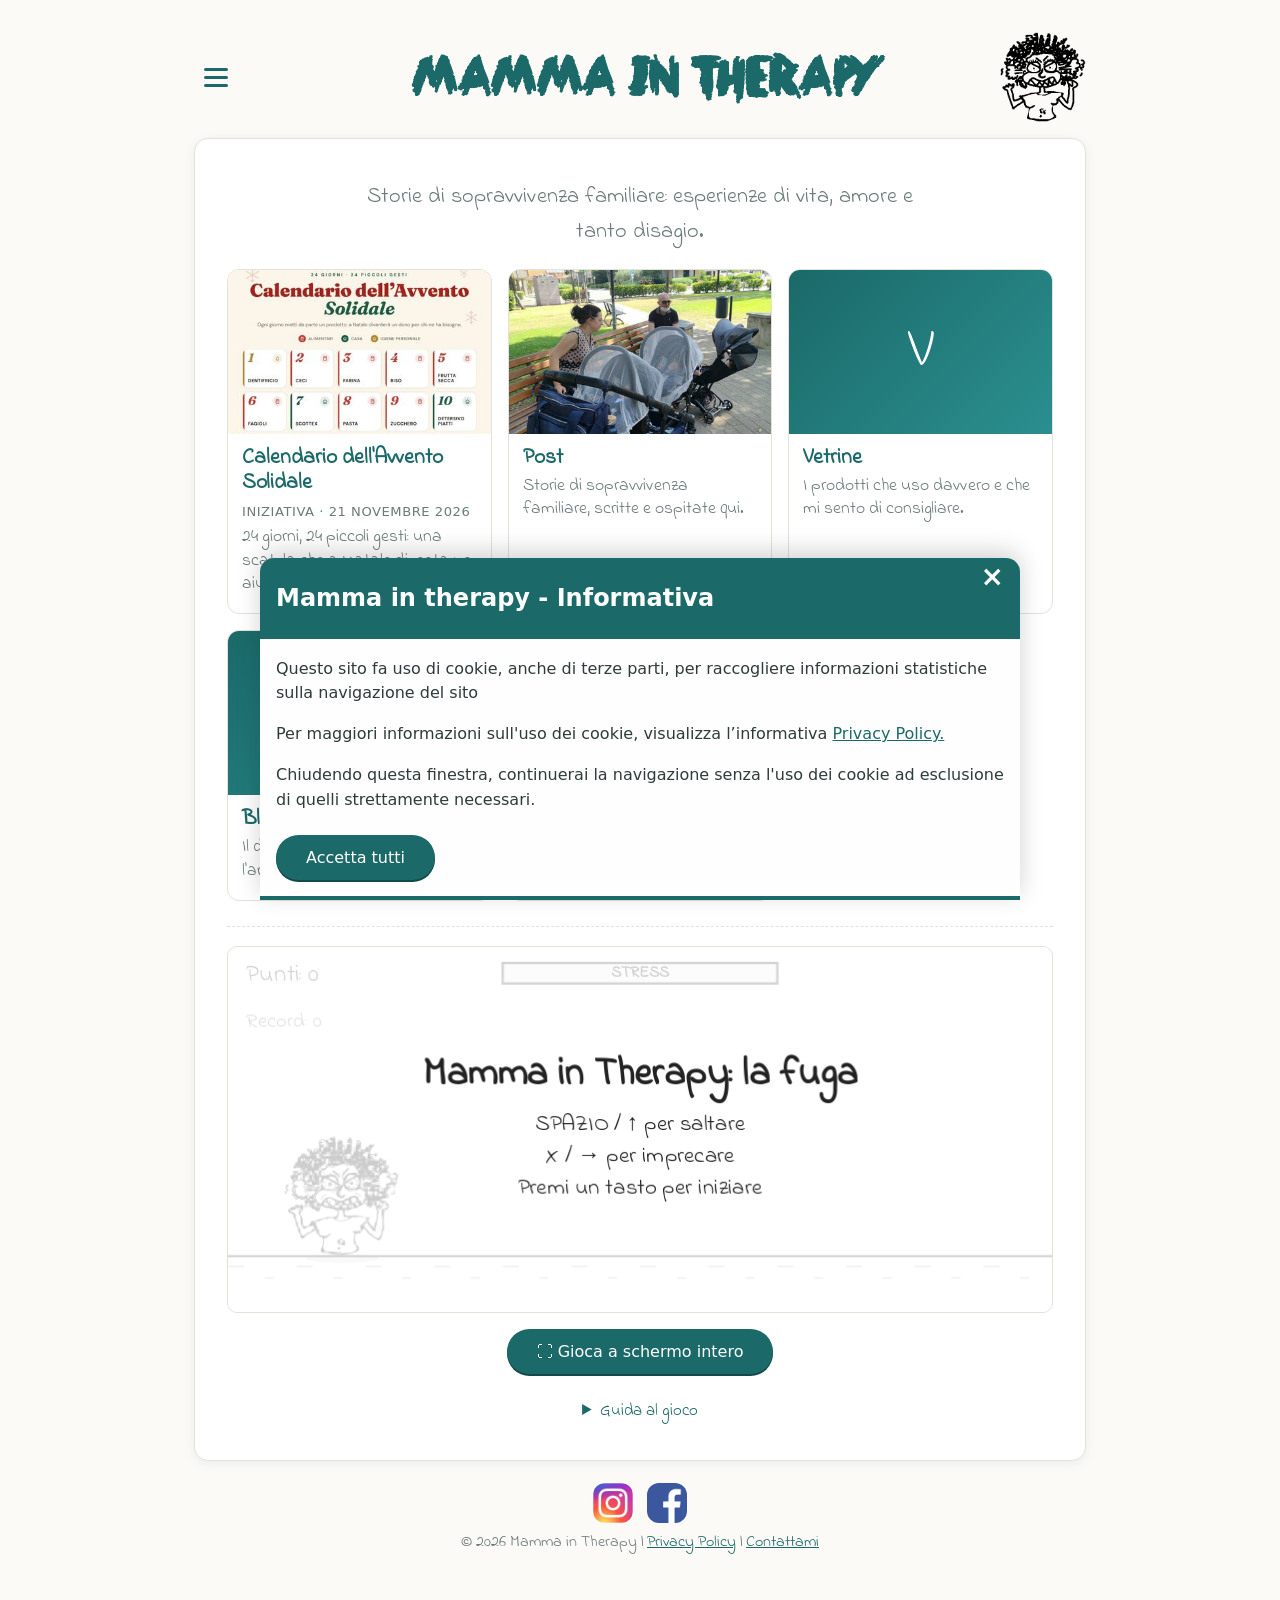
==== commit 4c3ccdc3: "Nuova mamma ad alta risoluzione, pausa e comandi sempre visibili - `images/mum-hd.png`: il disegno n" ====
--- a/index.html
+++ b/index.html
@@ -102,7 +102,6 @@
     <section class="game" aria-label="Il gioco di Mamma in Therapy">
       <div class="mit-game" id="mit-game">
         <canvas id="mit-runner" width="720" height="320"></canvas>
-        <button type="button" class="mit-close" id="mit-game-close" aria-label="Chiudi schermo intero">&#10005;</button>
       </div>
       <p class="game-actions">
         <button type="button" class="button" id="mit-game-open">&#9974; Gioca a schermo intero</button>
@@ -115,7 +114,10 @@
           <strong>X</strong> o <strong>&#8594;</strong> per imprecare e abbattere i cartelli
           degli scioperi.<br>
           Da telefono: tocca a sinistra per saltare, a destra per imprecare; a schermo
-          intero compaiono i due pulsanti <strong>SALTA</strong> e <strong>IMPRECA</strong>.
+          intero compaiono i due pulsanti <strong>SALTA</strong> e <strong>IMPRECA</strong>.<br>
+          In alto a destra ci sono sempre il tasto di <strong>pausa</strong> (da tastiera
+          <strong>P</strong>), che permette di riprendere o uscire, e, a schermo intero,
+          quello per tornare alla pagina.
         </p>
         <p>
           Ogni guaio addosso alza la barra dello <strong>stress</strong>: a 100 la partita
--- a/css/style.css
+++ b/css/style.css
@@ -447,31 +447,6 @@
 	overscroll-behavior: none;
 }
 
-/* Il tasto di chiusura compare solo a schermo intero */
-.mit-close {
-	display: none;
-	position: absolute;
-	top: calc(env(safe-area-inset-top) + 8px);
-	right: calc(env(safe-area-inset-right) + 8px);
-	width: 44px;
-	height: 44px;
-	border: 2px solid var(--mit-ink);
-	border-radius: 50%;
-	background: #fff;
-	color: var(--mit-ink);
-	font-family: var(--font-ui);
-	font-size: 1.1rem;
-	line-height: 1;
-	cursor: pointer;
-}
-
-.mit-game.mit-fs .mit-close { display: block; }
-
-.mit-close:focus-visible {
-	outline: 3px solid #9ad1d1;
-	outline-offset: 2px;
-}
-
 .game-actions {
 	margin: 0.9em 0 0;
 }
